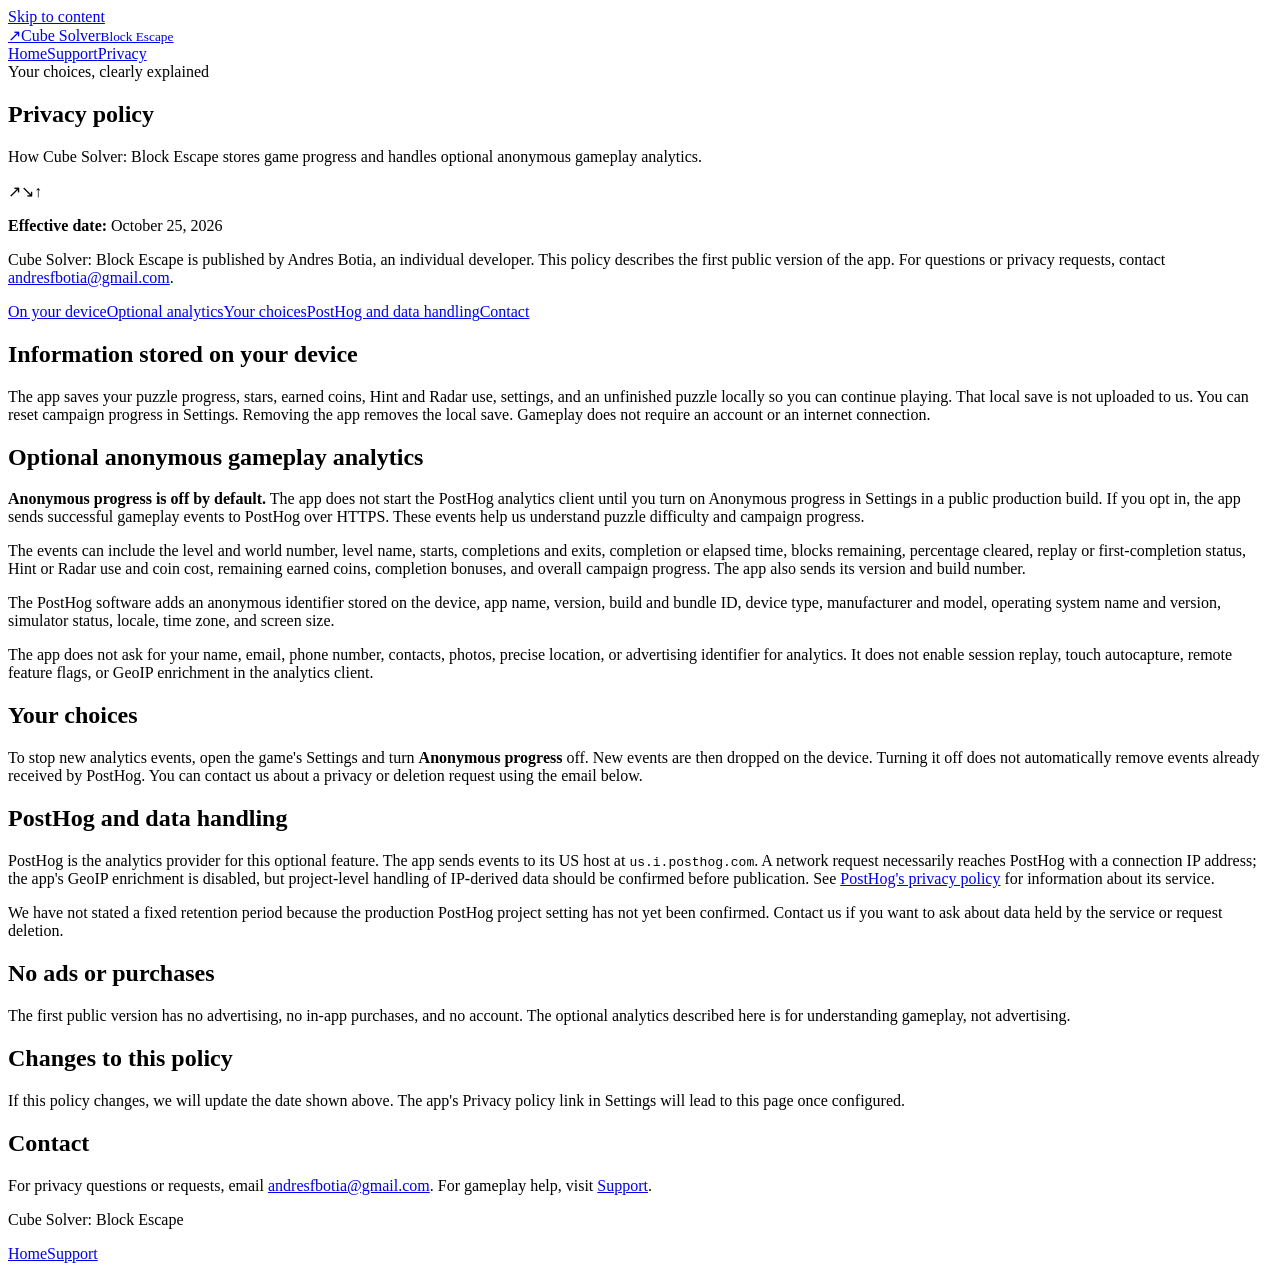
==== privacy/index.html @ 7e8f021c "Add Cube Solver support and privacy site" ====
<!doctype html>
<html lang="en"><head><meta charset="utf-8"><meta name="viewport" content="width=device-width,initial-scale=1"><meta name="theme-color" content="#F7F1E8"><meta name="description" content="Privacy policy for Cube Solver: Block Escape."><title>Privacy · Cube Solver: Block Escape</title><link rel="stylesheet" href="/cube-solver/assets/site.css"></head><body>
<a class="skip" href="#main">Skip to content</a><header class="site-header"><div class="wrap header-inner"><a class="brand" href="/cube-solver/"><span class="brand-mark" aria-hidden="true">↗</span><span>Cube Solver<small>Block Escape</small></span></a><nav aria-label="Main navigation"><a href="/cube-solver/">Home</a><a href="/cube-solver/support/">Support</a><a href="/cube-solver/privacy/" aria-current="page">Privacy</a></nav></div></header>
<main id="main" class="wrap"><section class="hero"><div><span class="eyebrow">Your choices, clearly explained</span><h1>Privacy policy</h1><p>How Cube Solver: Block Escape stores game progress and handles optional anonymous gameplay analytics.</p></div><div class="hero-art" aria-hidden="true"><span class="cube one">↗</span><span class="cube two">↘</span><span class="cube three">↑</span></div></section>
<article class="section prose"><p class="meta"><strong>Effective date:</strong> October 25, 2026</p><p>Cube Solver: Block Escape is published by Andres Botia, an individual developer. This policy describes the first public version of the app. For questions or privacy requests, contact <a href="mailto:andresfbotia@gmail.com">andresfbotia@gmail.com</a>.</p><nav class="toc" aria-label="Privacy sections"><a href="#on-device">On your device</a><a href="#analytics">Optional analytics</a><a href="#choices">Your choices</a><a href="#service">PostHog and data handling</a><a href="#contact">Contact</a></nav>
<h2 id="on-device">Information stored on your device</h2><p>The app saves your puzzle progress, stars, earned coins, Hint and Radar use, settings, and an unfinished puzzle locally so you can continue playing. That local save is not uploaded to us. You can reset campaign progress in Settings. Removing the app removes the local save. Gameplay does not require an account or an internet connection.</p>
<h2 id="analytics">Optional anonymous gameplay analytics</h2><p><strong>Anonymous progress is off by default.</strong> The app does not start the PostHog analytics client until you turn on Anonymous progress in Settings in a public production build. If you opt in, the app sends successful gameplay events to PostHog over HTTPS. These events help us understand puzzle difficulty and campaign progress.</p><p>The events can include the level and world number, level name, starts, completions and exits, completion or elapsed time, blocks remaining, percentage cleared, replay or first-completion status, Hint or Radar use and coin cost, remaining earned coins, completion bonuses, and overall campaign progress. The app also sends its version and build number.</p><p>The PostHog software adds an anonymous identifier stored on the device, app name, version, build and bundle ID, device type, manufacturer and model, operating system name and version, simulator status, locale, time zone, and screen size.</p><p>The app does not ask for your name, email, phone number, contacts, photos, precise location, or advertising identifier for analytics. It does not enable session replay, touch autocapture, remote feature flags, or GeoIP enrichment in the analytics client.</p>
<h2 id="choices">Your choices</h2><p>To stop new analytics events, open the game's Settings and turn <strong>Anonymous progress</strong> off. New events are then dropped on the device. Turning it off does not automatically remove events already received by PostHog. You can contact us about a privacy or deletion request using the email below.</p>
<h2 id="service">PostHog and data handling</h2><p>PostHog is the analytics provider for this optional feature. The app sends events to its US host at <code>us.i.posthog.com</code>. A network request necessarily reaches PostHog with a connection IP address; the app's GeoIP enrichment is disabled, but project-level handling of IP-derived data should be confirmed before publication. See <a href="https://posthog.com/privacy">PostHog's privacy policy</a> for information about its service.</p><p>We have not stated a fixed retention period because the production PostHog project setting has not yet been confirmed. Contact us if you want to ask about data held by the service or request deletion.</p>
<h2>No ads or purchases</h2><p>The first public version has no advertising, no in-app purchases, and no account. The optional analytics described here is for understanding gameplay, not advertising.</p>
<h2>Changes to this policy</h2><p>If this policy changes, we will update the date shown above. The app's Privacy policy link in Settings will lead to this page once configured.</p>
<h2 id="contact">Contact</h2><p>For privacy questions or requests, email <a href="mailto:andresfbotia@gmail.com">andresfbotia@gmail.com</a>. For gameplay help, visit <a href="/cube-solver/support/">Support</a>.</p></article></main>
<footer class="site-footer"><div class="wrap footer-inner"><p>Cube Solver: Block Escape</p><div><a href="/cube-solver/">Home</a><a href="/cube-solver/support/">Support</a></div></div></footer></body></html>
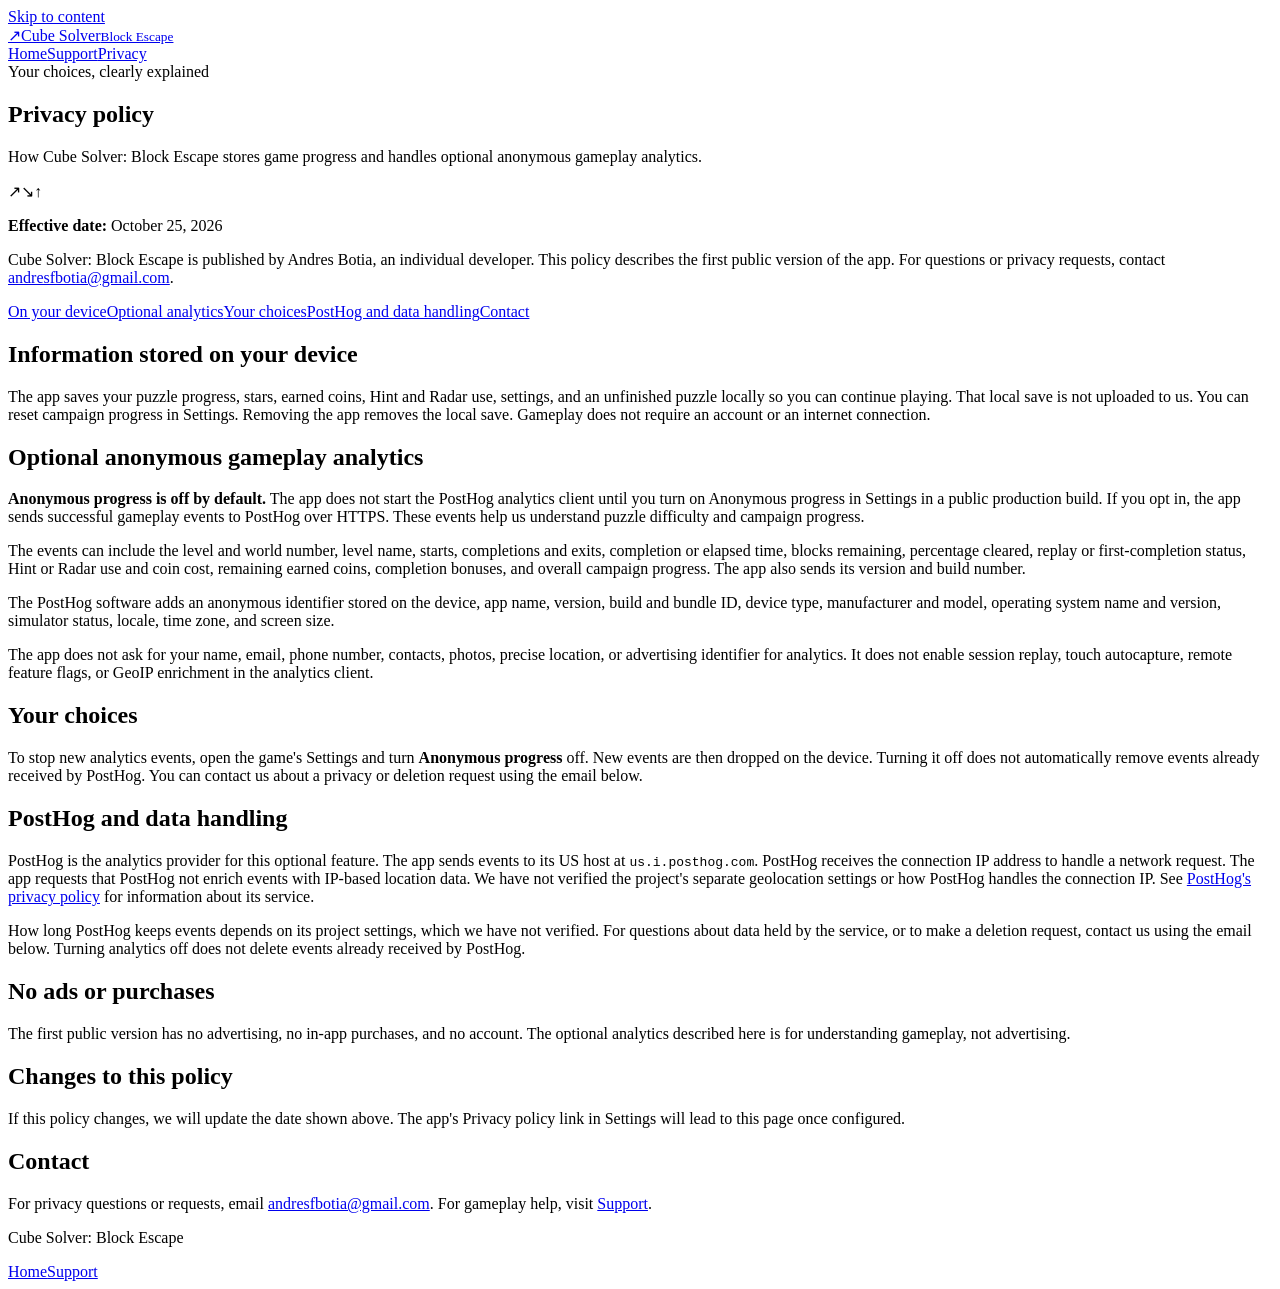
==== commit f92ce3de: "Qualify unverified PostHog data handling" ====
--- a/privacy/index.html
+++ b/privacy/index.html
@@ -6,7 +6,7 @@
 <h2 id="on-device">Information stored on your device</h2><p>The app saves your puzzle progress, stars, earned coins, Hint and Radar use, settings, and an unfinished puzzle locally so you can continue playing. That local save is not uploaded to us. You can reset campaign progress in Settings. Removing the app removes the local save. Gameplay does not require an account or an internet connection.</p>
 <h2 id="analytics">Optional anonymous gameplay analytics</h2><p><strong>Anonymous progress is off by default.</strong> The app does not start the PostHog analytics client until you turn on Anonymous progress in Settings in a public production build. If you opt in, the app sends successful gameplay events to PostHog over HTTPS. These events help us understand puzzle difficulty and campaign progress.</p><p>The events can include the level and world number, level name, starts, completions and exits, completion or elapsed time, blocks remaining, percentage cleared, replay or first-completion status, Hint or Radar use and coin cost, remaining earned coins, completion bonuses, and overall campaign progress. The app also sends its version and build number.</p><p>The PostHog software adds an anonymous identifier stored on the device, app name, version, build and bundle ID, device type, manufacturer and model, operating system name and version, simulator status, locale, time zone, and screen size.</p><p>The app does not ask for your name, email, phone number, contacts, photos, precise location, or advertising identifier for analytics. It does not enable session replay, touch autocapture, remote feature flags, or GeoIP enrichment in the analytics client.</p>
 <h2 id="choices">Your choices</h2><p>To stop new analytics events, open the game's Settings and turn <strong>Anonymous progress</strong> off. New events are then dropped on the device. Turning it off does not automatically remove events already received by PostHog. You can contact us about a privacy or deletion request using the email below.</p>
-<h2 id="service">PostHog and data handling</h2><p>PostHog is the analytics provider for this optional feature. The app sends events to its US host at <code>us.i.posthog.com</code>. A network request necessarily reaches PostHog with a connection IP address; the app's GeoIP enrichment is disabled, but project-level handling of IP-derived data should be confirmed before publication. See <a href="https://posthog.com/privacy">PostHog's privacy policy</a> for information about its service.</p><p>We have not stated a fixed retention period because the production PostHog project setting has not yet been confirmed. Contact us if you want to ask about data held by the service or request deletion.</p>
+<h2 id="service">PostHog and data handling</h2><p>PostHog is the analytics provider for this optional feature. The app sends events to its US host at <code>us.i.posthog.com</code>. PostHog receives the connection IP address to handle a network request. The app requests that PostHog not enrich events with IP-based location data. We have not verified the project's separate geolocation settings or how PostHog handles the connection IP. See <a href="https://posthog.com/privacy">PostHog's privacy policy</a> for information about its service.</p><p>How long PostHog keeps events depends on its project settings, which we have not verified. For questions about data held by the service, or to make a deletion request, contact us using the email below. Turning analytics off does not delete events already received by PostHog.</p>
 <h2>No ads or purchases</h2><p>The first public version has no advertising, no in-app purchases, and no account. The optional analytics described here is for understanding gameplay, not advertising.</p>
 <h2>Changes to this policy</h2><p>If this policy changes, we will update the date shown above. The app's Privacy policy link in Settings will lead to this page once configured.</p>
 <h2 id="contact">Contact</h2><p>For privacy questions or requests, email <a href="mailto:andresfbotia@gmail.com">andresfbotia@gmail.com</a>. For gameplay help, visit <a href="/cube-solver/support/">Support</a>.</p></article></main>
